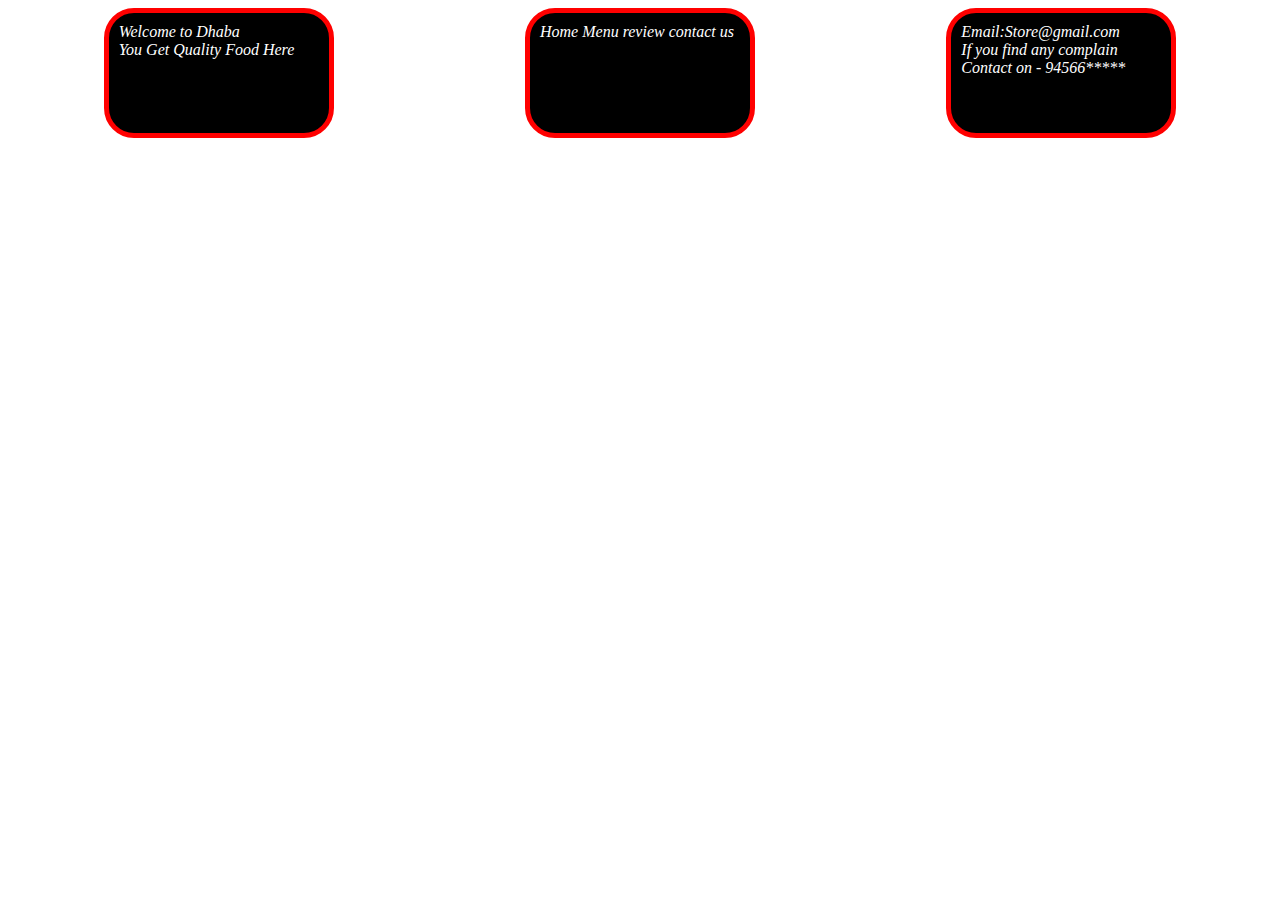
==== Assessment2/index.html @ c48598cf "commit	new file:   Assessment2/index.html commit	new file:   Assessment2/style.css commit	new file: " ====
<!DOCTYPE html>
<html lang="en">
<head>
    <meta charset="UTF-8">
    <meta http-equiv="X-UA-Compatible" content="IE=edge">
    <meta name="viewport" content="width=device-width, initial-scale=1.0">
    <link rel="stylesheet" href="style.css">
    <title>CSS Assessment2</title>
</head>
<body>
    <div class="top">
        <div class="child a">Welcome to Dhaba <br> You Get Quality Food Here</div>
        <div class="child b">Home Menu review contact us</div> 
        <div class="child c">Email:Store@gmail.com <br> If you find any complain <br> Contact on - 94566*****</div>   

    </div>

    <div class="mid">
        <div class="registrationform"></div>
        <form action="">
            <h1></h1>


        </form>




    </div>


</body>
</html>
---- Assessment2/style.css ----
.top{
    display: flex;
    align-items: center;
    justify-content:space-around;
}

.child{
    font-style: italic;
    border: 5px solid red;
    background-color: black;
    color: white;
    height: 100px;
    width: 200px;
    border-radius: 30px;
    padding: 10px;

}
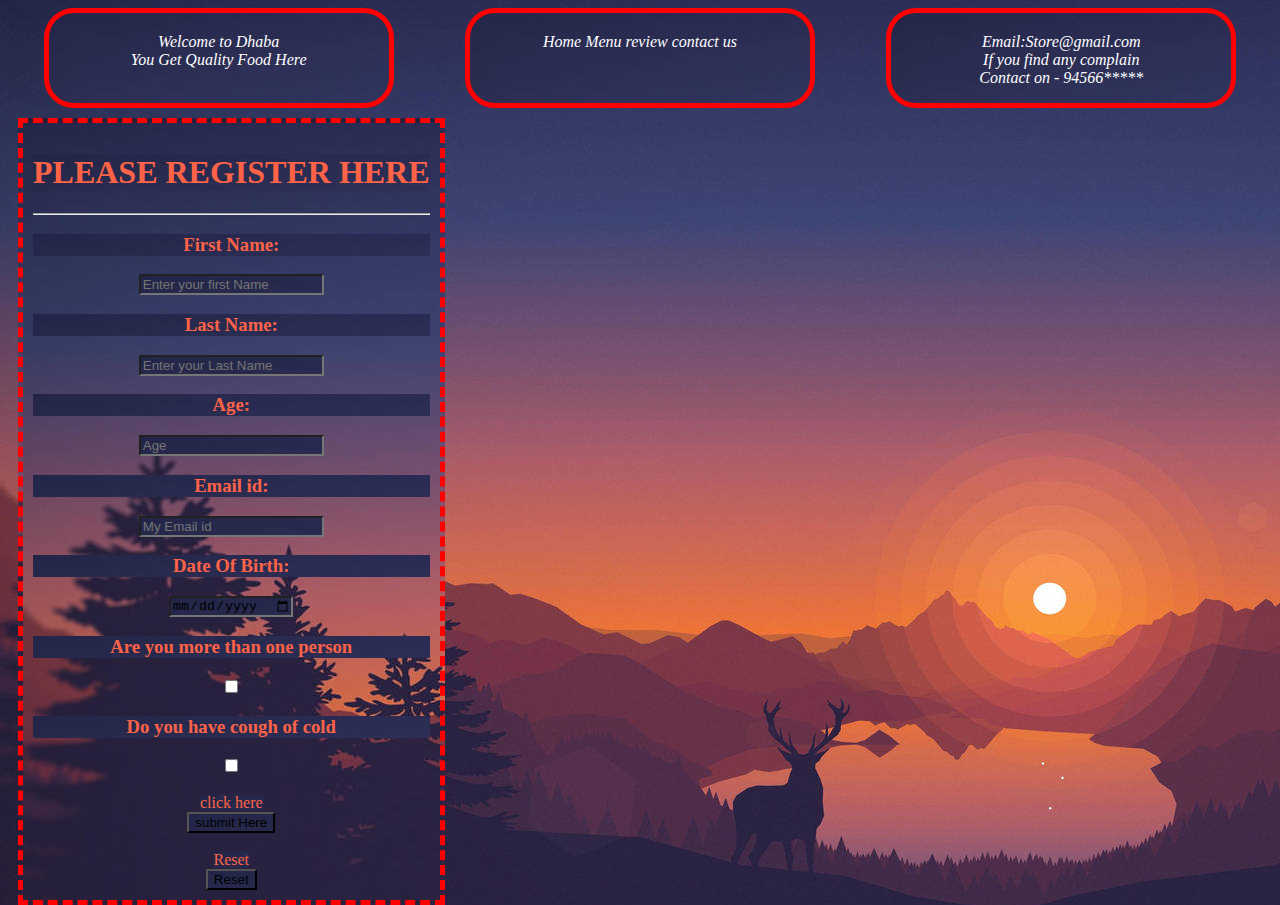
==== commit 437cced6: "commit	modified:   Assessment2/index.html commit	modified:   Assessment2/style.css commit	deleted:  " ====
--- a/Assessment2/index.html
+++ b/Assessment2/index.html
@@ -17,13 +17,39 @@
 
     <div class="mid">
         <div class="registrationform"></div>
-        <form action="">
-            <h1></h1>
+        <form action="" class="form">
+            <h1>PLEASE REGISTER HERE</h1>
+            <hr>
+            <label for="first Name"><h3>First Name:</h3></label>
+            <input type="text" placeholder="Enter your first Name" required><br>
+
+            <label for="Last Name"><h3>Last Name:</h3></label>
+            <input type="text" placeholder="Enter your Last Name" required><br>
+
+            <label for="Age"><h3>Age:</h3></label>
+            <input type="number" placeholder="Age"><br>
+
+            <label for="Email id"><h3>Email id:</h3></label>
+            <input type="Email id" placeholder="My Email id"><br>
+
+            <label for="Date Of Birth"><h3>Date Of Birth:</h3></label>
+            <input type="date" placeholder="Enter Date Of Birth"><br>
+
+            <label for="checkbox"><h3>Are you more than one person</h3></label>
+            <input type="checkbox" placeholder="are you more than one person?" value="checkbox"><br>
+
+            <label for="checkbox"><h3>Do you have cough of cold</h3></label>
+            <input type="checkbox" placeholder="Do you have cough of cold?" value="checkbox"><br><br>
+
+            <label for="submit">click here</label><br>
+            <input type="submit" value="submit Here"><br><br>
+
+            <label for="Reset">Reset</label><br>
+            <input type="Submit" value="Reset">
+
 
 
         </form>
-
-
 
 
     </div>
--- a/Assessment2/style.css
+++ b/Assessment2/style.css
@@ -1,4 +1,9 @@
+*{
+    background-image: url(./5k-firewatch-deer-aesthetic-0bt8rqtpbep0bwl9.jpg);
+    
+    
 
+}
 .top{
     display: flex;
     align-items: center;
@@ -10,9 +15,21 @@
     border: 5px solid red;
     background-color: black;
     color: white;
-    height: 100px;
-    width: 200px;
+    text-align: center;
+    height: 50px;
+    width: 300px;
     border-radius: 30px;
+    padding: 20px;
+
+}
+
+.form{
+    color: tomato;
+    position: absolute;
+    border: 5px solid red;
+    text-align: center;
+    margin: 10px;
     padding: 10px;
-
-}+    box-sizing: border-box;
+    border-style: dashed;
+}
